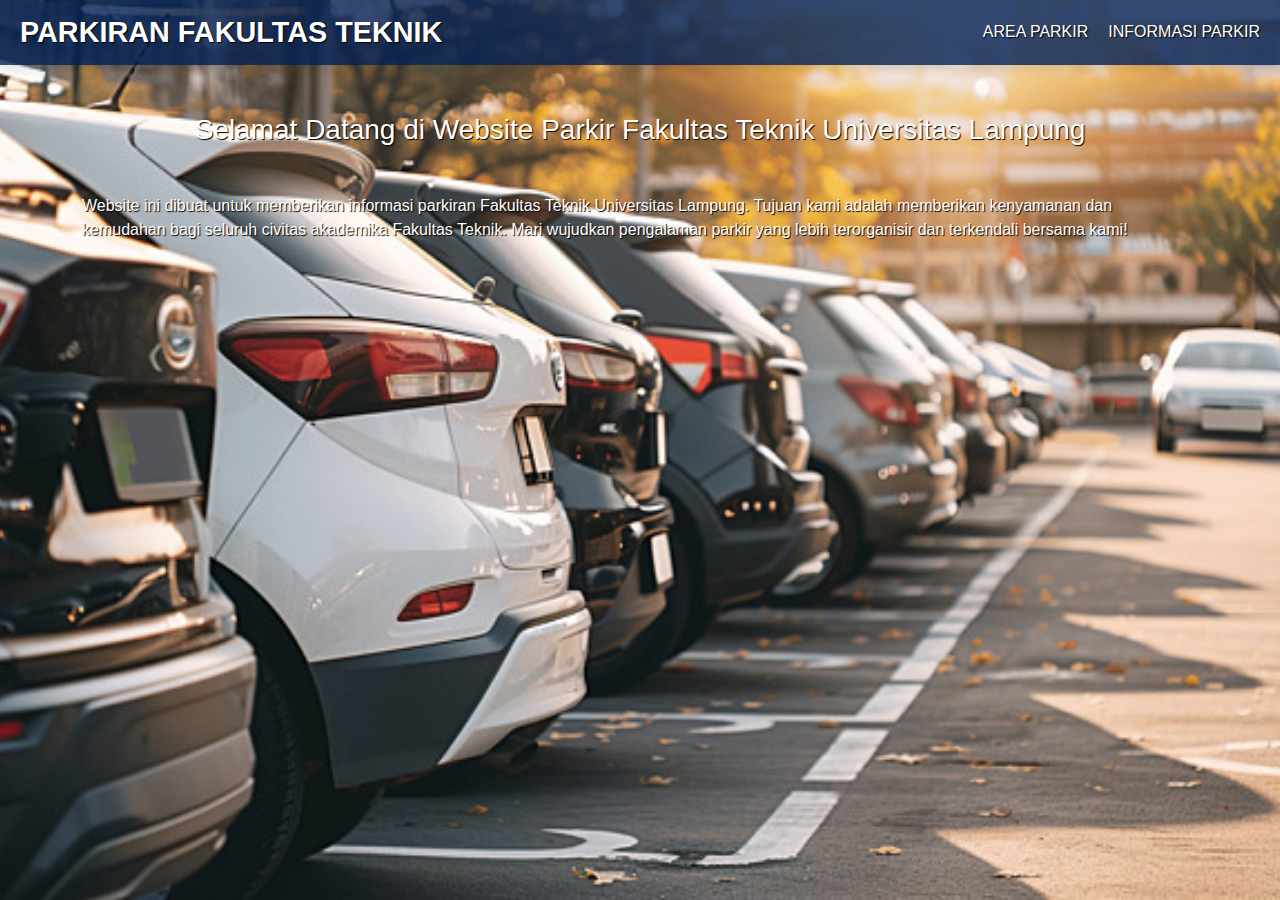
==== index.html @ 58ea8454 "first commit" ====
<!DOCTYPE html>
<html lang="id">
<head>
    <meta charset="UTF-8">
    <meta name="viewport" content="width=device-width, initial-scale=1.0">
    <title>Halaman Utama - Sistem Informasi Parkir Kampus</title>
    <link href="https://cdn.jsdelivr.net/npm/bootstrap@5.3.0-alpha3/dist/css/bootstrap.min.css" rel="stylesheet">
    <link rel="stylesheet" href="styles.css">
    <style>
        /* Body */
        body {
            font-family: 'Arial', sans-serif;
            background-image: url('image2.jpg'); /* Ganti dengan path gambar Anda */
            background-size: cover; /* Membuat gambar memenuhi layar */
            background-position: center; /* Memusatkan gambar */
            background-repeat: no-repeat; /* Menghindari pengulangan gambar */
            height: 100vh; /* Memastikan tinggi penuh */
            margin: 0;
            text-shadow: 1px 1px 1px rgb(0, 0, 0);
        }

        /* Header */
        header {
            background-color: rgba(0, 31, 84, 0.8); /* Warna navy dengan transparansi */
            color: rgb(255, 255, 255);
            padding: 15px 20px;
            box-shadow: 0px 4px 10px rgba(0, 0, 0, 0.1);
            display: flex;
            justify-content: space-between;
            align-items: center;
        }

        header h1 {
            margin: 0;
            font-size: 1.8rem;
            font-weight: bold;
        }

        /* Navigasi */
        .nav-links {
            display: flex;
            gap: 20px;
        }

        .nav-links a {
            color: rgb(255, 255, 255);
            text-decoration: none;
            font-size: 1rem;
            font-weight: 500;
            transition: color 0.3s ease;
        }

        .nav-links a:hover {
            color: #ffc107; /* Warna kuning saat hover */
        }

        /* Footer */
        footer {
            background-color: rgba(red, green, blue, alpha); /* Warna navy */
            color: rgb(255, 255, 255);
            text-align: center;
            padding: 15px 0;
            font-size: 0.9rem;
            margin-top: 20.5%;
        }
    </style>
</head>
<body>
    <!-- Wrapper untuk memastikan layout penuh -->
    <div class="d-flex flex-column min-vh-100">
        <!-- Header -->
        <header>
            <h1>PARKIRAN FAKULTAS TEKNIK</h1>
            <nav class="nav-links">
                <a href="available-parking.html">AREA PARKIR</a>
                <a href="add-parking.html">INFORMASI PARKIR</a>
            </nav>
        </header>

        <!-- Main Content Kosong -->
        <div class="container py-5 flex-grow-1">
            <h3 class="text-center text-white mb-5">Selamat Datang di Website Parkir Fakultas Teknik Universitas Lampung</h3>
            <p class= "text-left text-white">Website ini dibuat untuk memberikan informasi parkiran Fakultas Teknik Universitas Lampung. Tujuan kami adalah memberikan kenyamanan dan kemudahan bagi seluruh civitas akademika Fakultas Teknik. Mari wujudkan pengalaman parkir yang lebih terorganisir dan terkendali bersama kami!</p>
        </div>
    </div>

    <script src="https://cdn.jsdelivr.net/npm/bootstrap@5.3.0-alpha3/dist/js/bootstrap.bundle.min.js"></script>
</body>
</html>
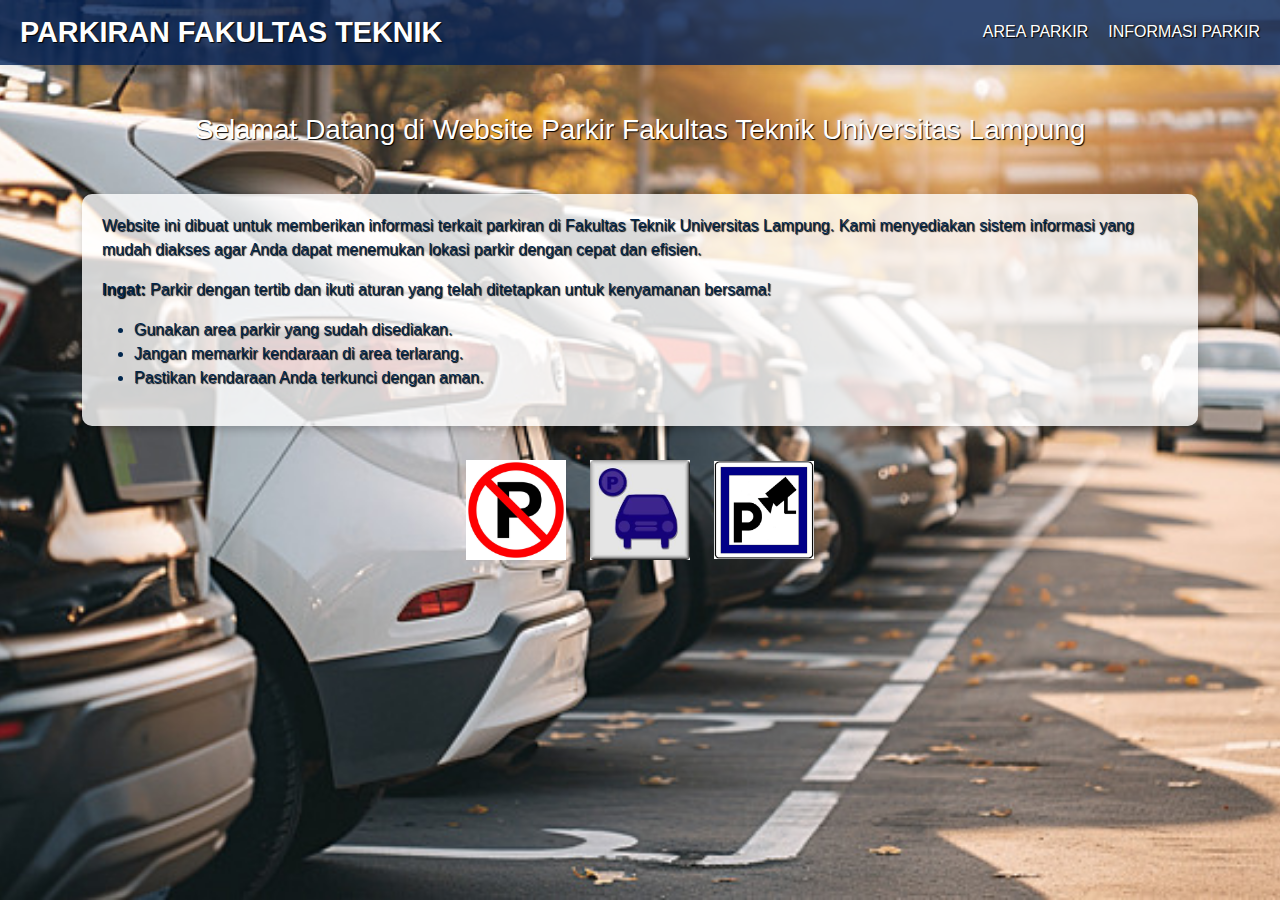
==== commit 9bdc8aac: "update" ====
--- a/index.html
+++ b/index.html
@@ -56,12 +56,25 @@
 
         /* Footer */
         footer {
-            background-color: rgba(red, green, blue, alpha); /* Warna navy */
+            background-color: rgba(0, 31, 84, 0.8); /* Warna navy */
             color: rgb(255, 255, 255);
             text-align: center;
             padding: 15px 0;
             font-size: 0.9rem;
-            margin-top: 20.5%;
+            margin-top: 20%;
+        }
+
+        .info-content {
+            background-color: rgba(255, 255, 255, 0.8);
+            border-radius: 10px;
+            padding: 20px;
+            color: #00264d;
+            box-shadow: 0 4px 8px rgba(0, 0, 0, 0.2);
+        }
+
+        .symbols img {
+            width: 100px;
+            margin: 10px;
         }
     </style>
 </head>
@@ -77,10 +90,24 @@
             </nav>
         </header>
 
-        <!-- Main Content Kosong -->
+        <!-- Main Content -->
         <div class="container py-5 flex-grow-1">
             <h3 class="text-center text-white mb-5">Selamat Datang di Website Parkir Fakultas Teknik Universitas Lampung</h3>
-            <p class= "text-left text-white">Website ini dibuat untuk memberikan informasi parkiran Fakultas Teknik Universitas Lampung. Tujuan kami adalah memberikan kenyamanan dan kemudahan bagi seluruh civitas akademika Fakultas Teknik. Mari wujudkan pengalaman parkir yang lebih terorganisir dan terkendali bersama kami!</p>
+            <div class="info-content">
+                <p>Website ini dibuat untuk memberikan informasi terkait parkiran di Fakultas Teknik Universitas Lampung. 
+                   Kami menyediakan sistem informasi yang mudah diakses agar Anda dapat menemukan lokasi parkir dengan cepat dan efisien.</p>
+                <p><b>Ingat:</b> Parkir dengan tertib dan ikuti aturan yang telah ditetapkan untuk kenyamanan bersama!</p>
+                <ul>
+                    <li>Gunakan area parkir yang sudah disediakan.</li>
+                    <li>Jangan memarkir kendaraan di area terlarang.</li>
+                    <li>Pastikan kendaraan Anda terkunci dengan aman.</li>
+                </ul>
+            </div>
+            <div class="text-center mt-4 symbols">
+                <img src="noparking.jpg" alt="Larangan Parkir">
+                <img src="parkir.jpeg" alt="Parkir Tersedia">
+                <img src="parkirtersedia.webp" alt="Parkir Aman">
+            </div>
         </div>
     </div>
 
